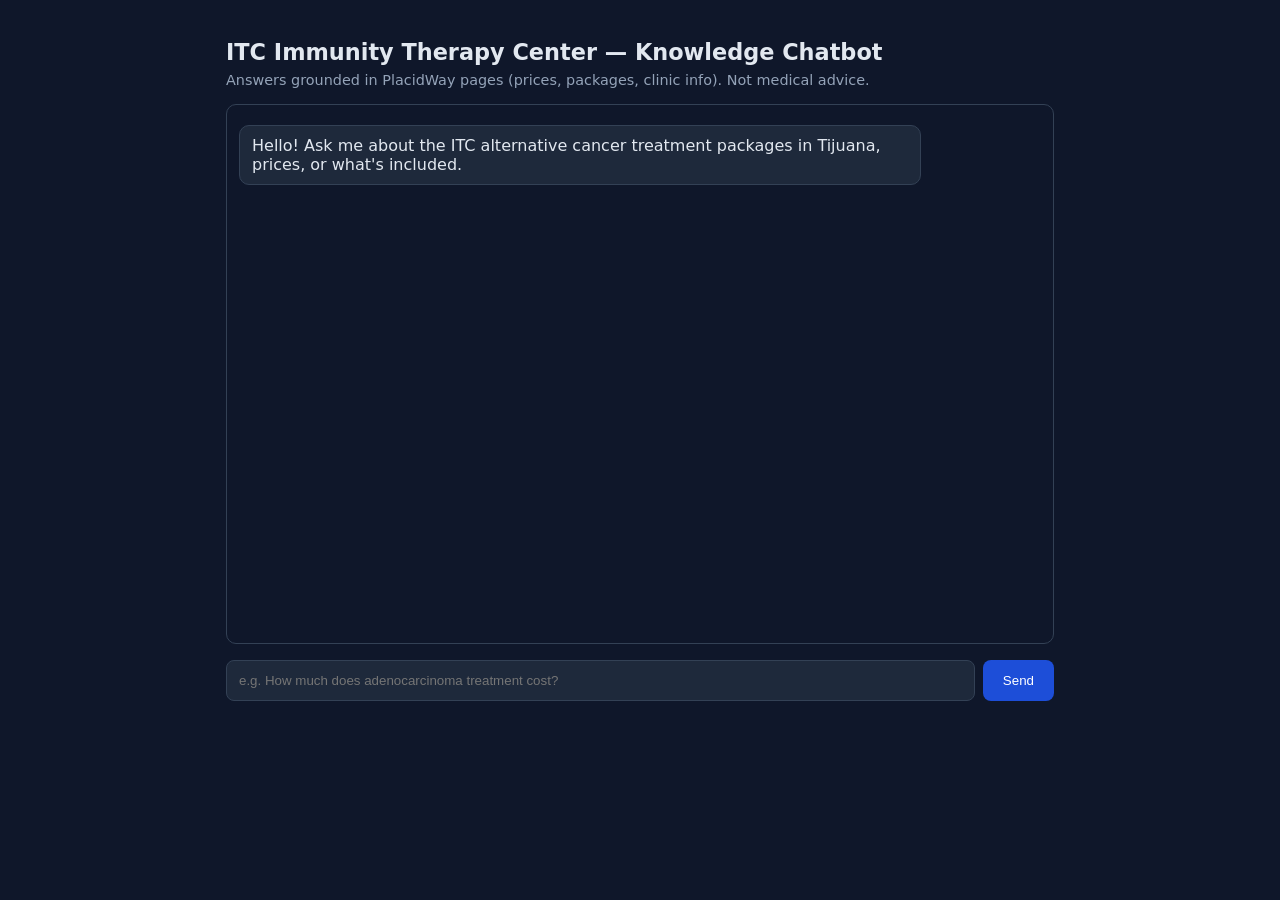
==== templates/index.html @ ea00688a "PlacidWay knowledge chatbot: BM25 retrieval, pluggable LLM, grounded answers" ====
<!doctype html>
<html lang="en">
<head>
  <meta charset="utf-8">
  <meta name="viewport" content="width=device-width, initial-scale=1">
  <title>PlacidWay ITC Knowledge Chatbot</title>
  <link rel="stylesheet" href="/static/style.css">
</head>
<body>
  <main>
    <h1>ITC Immunity Therapy Center — Knowledge Chatbot</h1>
    <p class="sub">Answers grounded in PlacidWay pages (prices, packages, clinic info). Not medical advice.</p>
    <div id="log" aria-live="polite">
      <div class="msg bot">Hello! Ask me about the ITC alternative cancer treatment packages in Tijuana, prices, or what's included.</div>
    </div>
    <form id="form">
      <input id="input" type="text" autocomplete="off" placeholder="e.g. How much does adenocarcinoma treatment cost?" required>
      <button type="submit">Send</button>
    </form>
    <div class="sources" id="sources"></div>
  </main>
  <script>
    const log = document.getElementById('log'), form = document.getElementById('form'),
          input = document.getElementById('input'), srcEl = document.getElementById('sources');
    let history = [];
    form.addEventListener('submit', async (e) => {
      e.preventDefault();
      const message = input.value.trim();
      if (!message) return;
      add('user', message);
      input.value = '';
      const res = await fetch('/chat', {method: 'POST', headers: {'Content-Type': 'application/json'},
        body: JSON.stringify({message, history: history.slice(-6)})});
      const data = await res.json();
      add('bot', data.answer || 'Sorry, something went wrong.');
      if (data.sources) srcEl.textContent = 'Sources: ' + [...new Set(data.sources.map(s => s.url))].join('  |  ');
      history.push({role: 'user', content: message}, {role: 'assistant', content: data.answer});
    });
    function add(who, text) {
      const d = document.createElement('div');
      d.className = 'msg ' + who;
      d.textContent = text;
      log.appendChild(d);
      log.scrollTop = log.scrollHeight;
    }
  </script>
</body>
</html>
---- static/style.css ----
:root { color-scheme: light dark; }
* { box-sizing: border-box; }
body { margin: 0; font-family: system-ui, sans-serif; background: #0f172a; color: #e2e8f0; }
main { max-width: 860px; margin: 0 auto; padding: 24px 16px; }
h1 { font-size: 1.4rem; }
.sub { color: #94a3b8; font-size: .9rem; margin-top: -8px; }
#log { height: 60vh; overflow-y: auto; border: 1px solid #334155; border-radius: 10px; padding: 12px; margin: 16px 0; }
.msg { margin: 8px 0; padding: 10px 12px; border-radius: 10px; max-width: 85%; white-space: pre-wrap; }
.bot { background: #1e293b; border: 1px solid #334155; }
.user { background: #1d4ed8; margin-left: auto; }
form { display: flex; gap: 8px; }
input { flex: 1; padding: 12px; border-radius: 8px; border: 1px solid #334155; background: #1e293b; color: inherit; }
button { padding: 12px 20px; border-radius: 8px; border: 0; background: #1d4ed8; color: #fff; cursor: pointer; }
.sources { color: #94a3b8; font-size: .8rem; margin-top: 8px; word-break: break-all; }
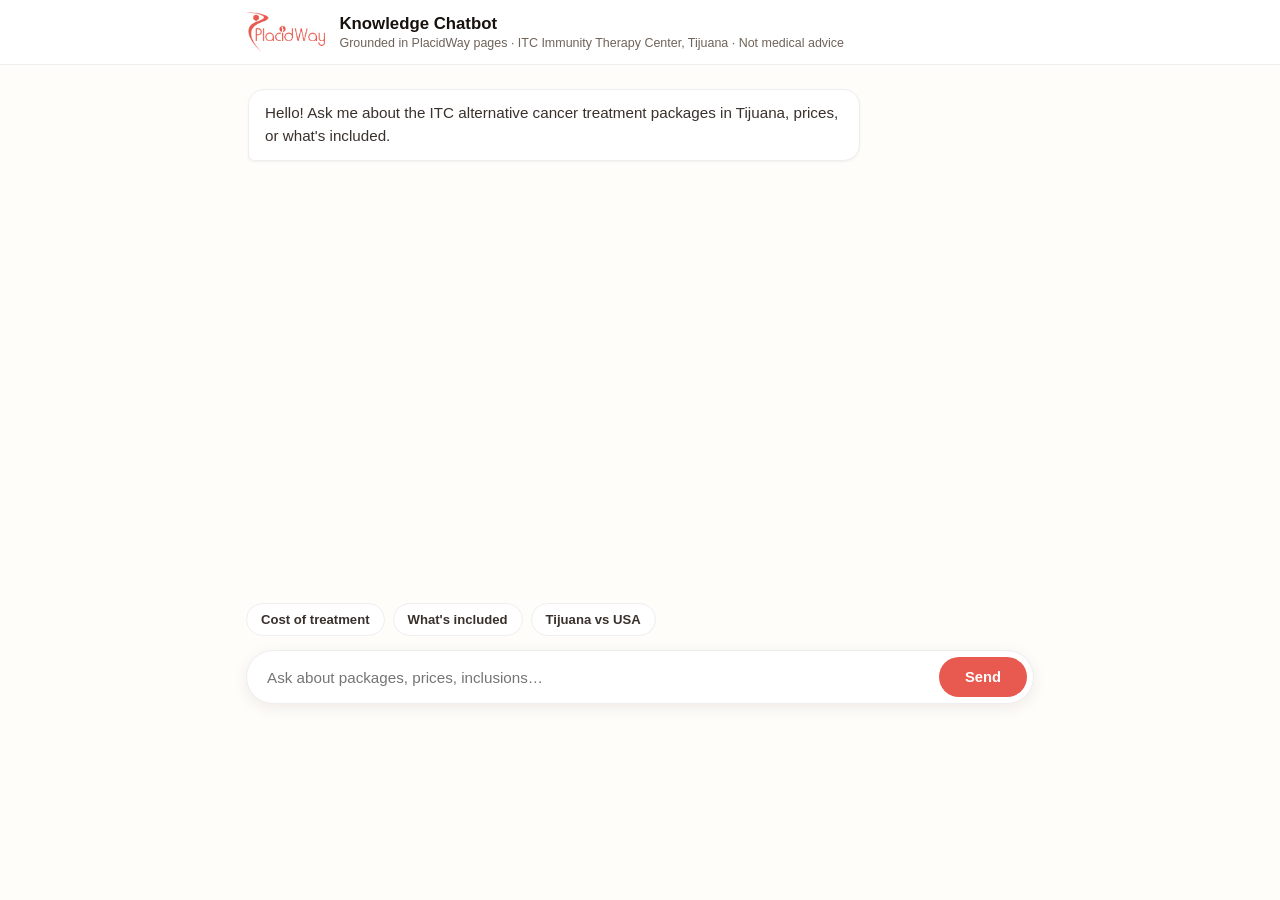
==== commit 166f77a7: "Multi-language: strict single-language replies, localized quote text, IDK without citations, multili" ====
--- a/templates/index.html
+++ b/templates/index.html
@@ -7,14 +7,24 @@
   <link rel="stylesheet" href="/static/style.css">
 </head>
 <body>
+  <header>
+    <div class="wrap">
+      <img class="logo" src="/static/placidway-logo.png" alt="PlacidWay">
+      <div>
+        <h1>Knowledge Chatbot</h1>
+        <p class="sub">Grounded in PlacidWay pages · ITC Immunity Therapy Center, Tijuana · Not medical advice</p>
+      </div>
+    </div>
+  </header>
   <main>
-    <h1>ITC Immunity Therapy Center — Knowledge Chatbot</h1>
-    <p class="sub">Answers grounded in PlacidWay pages (prices, packages, clinic info). Not medical advice.</p>
-    <div id="log" aria-live="polite">
-      <div class="msg bot">Hello! Ask me about the ITC alternative cancer treatment packages in Tijuana, prices, or what's included.</div>
+    <div id="log" aria-live="polite"></div>
+    <div class="suggest">
+      <button class="chip" data-q="How much does adenocarcinoma cancer treatment cost in Tijuana?">Cost of treatment</button>
+      <button class="chip" data-q="What is included in the adrenal cancer treatment package?">What's included</button>
+      <button class="chip" data-q="Is alternative cancer treatment cheaper in Tijuana or in the USA?">Tijuana vs USA</button>
     </div>
     <form id="form">
-      <input id="input" type="text" autocomplete="off" placeholder="e.g. How much does adenocarcinoma treatment cost?" required>
+      <input id="input" type="text" autocomplete="off" placeholder="Ask about packages, prices, inclusions…" required>
       <button type="submit">Send</button>
     </form>
     <div class="sources" id="sources"></div>
@@ -23,25 +33,55 @@
     const log = document.getElementById('log'), form = document.getElementById('form'),
           input = document.getElementById('input'), srcEl = document.getElementById('sources');
     let history = [];
-    form.addEventListener('submit', async (e) => {
+
+    add('bot', 'Hello! Ask me about the ITC alternative cancer treatment packages in Tijuana, prices, or what\'s included.');
+    document.querySelectorAll('.chip').forEach(c =>
+      c.addEventListener('click', () => send(c.dataset.q)));
+
+    form.addEventListener('submit', (e) => {
       e.preventDefault();
-      const message = input.value.trim();
+      send(input.value.trim());
+    });
+
+    async function send(message) {
       if (!message) return;
+      input.value = '';
       add('user', message);
-      input.value = '';
       const res = await fetch('/chat', {method: 'POST', headers: {'Content-Type': 'application/json'},
         body: JSON.stringify({message, history: history.slice(-6)})});
       const data = await res.json();
-      add('bot', data.answer || 'Sorry, something went wrong.');
-      if (data.sources) srcEl.textContent = 'Sources: ' + [...new Set(data.sources.map(s => s.url))].join('  |  ');
+      add('bot', data.answer || 'Sorry, something went wrong.', data.disclaimer);
+      if (data.sources && data.sources.length) {
+        const uniq = [...new Set(data.sources.map(s => s.url))];
+        srcEl.innerHTML = 'Sources: ' + uniq.map(u =>
+          '<a href="' + u + '" target="_blank" rel="noopener">' + u.replace(/^https?:\/\/[^/]+\//, '…/') + '</a>'
+        ).join('  ·  ');
+      }
       history.push({role: 'user', content: message}, {role: 'assistant', content: data.answer});
-    });
-    function add(who, text) {
+    }
+
+    function add(who, text, disclaimer) {
       const d = document.createElement('div');
       d.className = 'msg ' + who;
-      d.textContent = text;
+      d.innerHTML = render(text);
       log.appendChild(d);
+      if (disclaimer) {
+        const dd = document.createElement('div');
+        dd.className = 'disclaimer';
+        dd.textContent = disclaimer;
+        d.appendChild(dd);
+      }
       log.scrollTop = log.scrollHeight;
+    }
+
+    function render(t) {
+      return t.replace(/&/g, '&amp;').replace(/</g, '&lt;').replace(/>/g, '&gt;')
+        .replace(/\*\*([^*]+)\*\*/g, '<strong>$1</strong>')
+        .replace(/\*/g, '')
+        .replace(/\[source:\s*(https?:\/\/[^\s\]]+)\]/g, ' <a href="$1" target="_blank" rel="noopener">$1</a>')
+        .replace(/(?<![="])https?:\/\/[^\s<"'\]]+/g, '<a href="$&" target="_blank" rel="noopener">$&</a>')
+        .replace(/^([*•-] .*)$/gm, '· $1')
+        .replace(/\n/g, '<br>');
     }
   </script>
 </body>
--- a/static/style.css
+++ b/static/style.css
@@ -1,14 +1,109 @@
-:root { color-scheme: light dark; }
+:root {
+  --primary: #E85A4F;
+  --primary-press: #cf4a3f;
+  --primary-soft: #FDEFEE;
+  --ink: #18120f;
+  --text: #3a312c;
+  --muted: #6f6258;
+  --line: #EEEEEE;
+  --surface: #ffffff;
+  --bg: #fffdf9;
+  --link: #cf4a3f;
+}
 * { box-sizing: border-box; }
-body { margin: 0; font-family: system-ui, sans-serif; background: #0f172a; color: #e2e8f0; }
-main { max-width: 860px; margin: 0 auto; padding: 24px 16px; }
-h1 { font-size: 1.4rem; }
-.sub { color: #94a3b8; font-size: .9rem; margin-top: -8px; }
-#log { height: 60vh; overflow-y: auto; border: 1px solid #334155; border-radius: 10px; padding: 12px; margin: 16px 0; }
-.msg { margin: 8px 0; padding: 10px 12px; border-radius: 10px; max-width: 85%; white-space: pre-wrap; }
-.bot { background: #1e293b; border: 1px solid #334155; }
-.user { background: #1d4ed8; margin-left: auto; }
-form { display: flex; gap: 8px; }
-input { flex: 1; padding: 12px; border-radius: 8px; border: 1px solid #334155; background: #1e293b; color: inherit; }
-button { padding: 12px 20px; border-radius: 8px; border: 0; background: #1d4ed8; color: #fff; cursor: pointer; }
-.sources { color: #94a3b8; font-size: .8rem; margin-top: 8px; word-break: break-all; }
+body {
+  margin: 0;
+  font-family: -apple-system, BlinkMacSystemFont, "Segoe UI", Roboto, Oxygen, Ubuntu, sans-serif;
+  background: var(--bg);
+  color: var(--text);
+  display: flex;
+  flex-direction: column;
+  min-height: 100vh;
+}
+header {
+  background: var(--surface);
+  border-bottom: 1px solid var(--line);
+  padding: 12px 0;
+  position: sticky; top: 0; z-index: 2;
+}
+header .wrap {
+  max-width: 820px; margin: 0 auto; padding: 0 16px;
+  display: flex; align-items: center; gap: 14px;
+}
+.logo { height: 40px; width: auto; }
+header h1 { font-size: 1.05rem; color: var(--ink); margin: 0; }
+header .sub { font-size: .78rem; color: var(--muted); margin: 2px 0 0; }
+main {
+  flex: 1;
+  max-width: 820px; width: 100%; margin: 0 auto;
+  padding: 20px 16px 12px;
+  display: flex; flex-direction: column; gap: 14px;
+}
+#log {
+  flex: 1;
+  max-height: 56vh; min-height: 300px;
+  overflow-y: auto;
+  display: flex; flex-direction: column; gap: 12px;
+  padding: 4px 2px;
+}
+.msg {
+  max-width: 78%;
+  padding: 12px 16px;
+  border-radius: 16px;
+  line-height: 1.5;
+  font-size: .95rem;
+  word-break: break-word;
+}
+.bot {
+  background: var(--surface);
+  border: 1px solid var(--line);
+  border-bottom-left-radius: 6px;
+  box-shadow: 0 1px 3px rgba(24, 18, 15, .05);
+  align-self: flex-start;
+}
+.user {
+  background: var(--primary);
+  color: #fff;
+  border-bottom-right-radius: 6px;
+  align-self: flex-end;
+  box-shadow: 0 4px 14px rgba(232, 90, 79, .25);
+}
+.msg a { color: var(--link); word-break: break-all; }
+.user a { color: #fff; text-decoration: underline; }
+.disclaimer {
+  font-size: .72rem; color: var(--muted);
+  margin-top: 10px; padding-top: 8px;
+  border-top: 1px solid var(--line);
+}
+.suggest { display: flex; flex-wrap: wrap; gap: 8px; }
+.chip {
+  background: var(--surface);
+  border: 1px solid var(--line);
+  color: var(--text); font-size: .82rem;
+  padding: 8px 14px; border-radius: 999px;
+  cursor: pointer;
+  transition: border-color .15s ease, color .15s ease, background .15s ease;
+}
+.chip:hover { border-color: var(--primary); color: var(--primary); background: var(--primary-soft); }
+form {
+  display: flex; gap: 4px;
+  background: var(--surface);
+  border: 1px solid var(--line);
+  border-radius: 999px;
+  padding: 6px 6px 6px 20px;
+  box-shadow: 0 4px 16px rgba(24, 18, 15, .07);
+}
+input {
+  flex: 1; border: 0; outline: none; background: transparent;
+  font-size: .95rem; color: var(--ink); padding: 10px 0;
+}
+button {
+  border: 0; border-radius: 999px;
+  background: var(--primary); color: #fff;
+  padding: 12px 26px; font-size: .92rem; font-weight: 600;
+  cursor: pointer;
+  transition: background .15s ease;
+}
+button:hover { background: var(--primary-press); }
+.sources { color: var(--muted); font-size: .76rem; word-break: break-all; }
+.sources a { color: var(--muted); }
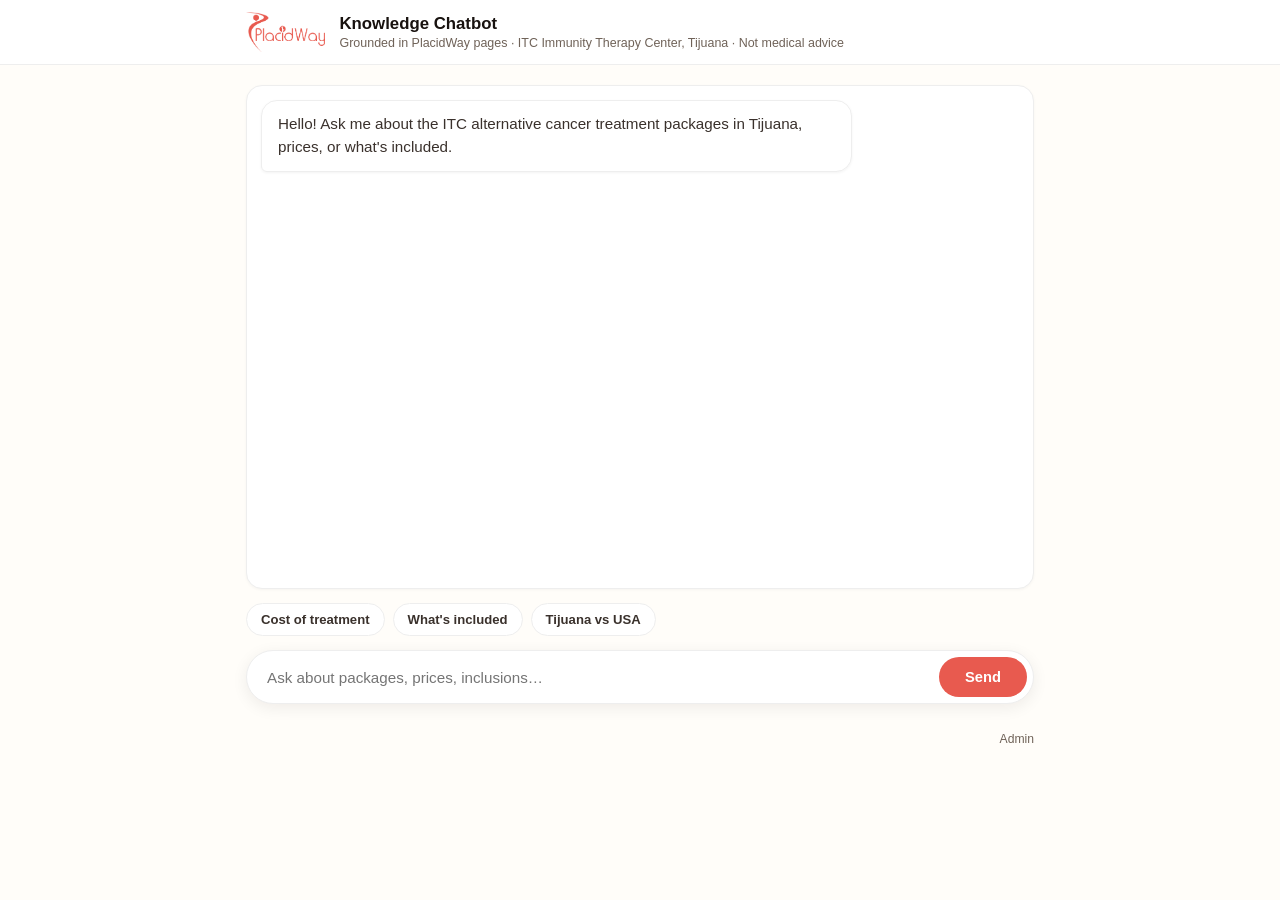
==== commit e99680a2: "Neon Postgres storage (sources/messages/analytics), admin panel (add source by URL, toggle, refresh," ====
--- a/templates/index.html
+++ b/templates/index.html
@@ -28,11 +28,14 @@
       <button type="submit">Send</button>
     </form>
     <div class="sources" id="sources"></div>
+    <p class="footnote"><a href="/admin">Admin</a></p>
   </main>
   <script>
     const log = document.getElementById('log'), form = document.getElementById('form'),
           input = document.getElementById('input'), srcEl = document.getElementById('sources');
     let history = [];
+    const session = localStorage.getItem('pw_session') ||
+      (() => { const id = crypto.randomUUID(); localStorage.setItem('pw_session', id); return id; })();
 
     add('bot', 'Hello! Ask me about the ITC alternative cancer treatment packages in Tijuana, prices, or what\'s included.');
     document.querySelectorAll('.chip').forEach(c =>
@@ -48,7 +51,7 @@
       input.value = '';
       add('user', message);
       const res = await fetch('/chat', {method: 'POST', headers: {'Content-Type': 'application/json'},
-        body: JSON.stringify({message, history: history.slice(-6)})});
+        body: JSON.stringify({message, history: history.slice(-6), session})});
       const data = await res.json();
       add('bot', data.answer || 'Sorry, something went wrong.', data.disclaimer);
       if (data.sources && data.sources.length) {
--- a/static/style.css
+++ b/static/style.css
@@ -44,7 +44,11 @@
   max-height: 56vh; min-height: 300px;
   overflow-y: auto;
   display: flex; flex-direction: column; gap: 12px;
-  padding: 4px 2px;
+  padding: 14px;
+  background: var(--surface);
+  border: 1px solid var(--line);
+  border-radius: 16px;
+  box-shadow: 0 1px 3px rgba(24, 18, 15, .04);
 }
 .msg {
   max-width: 78%;
@@ -107,3 +111,6 @@
 button:hover { background: var(--primary-press); }
 .sources { color: var(--muted); font-size: .76rem; word-break: break-all; }
 .sources a { color: var(--muted); }
+.footnote { margin: 0; font-size: .76rem; text-align: right; }
+.footnote a { color: var(--muted); text-decoration: none; }
+.footnote a:hover { color: var(--primary); }
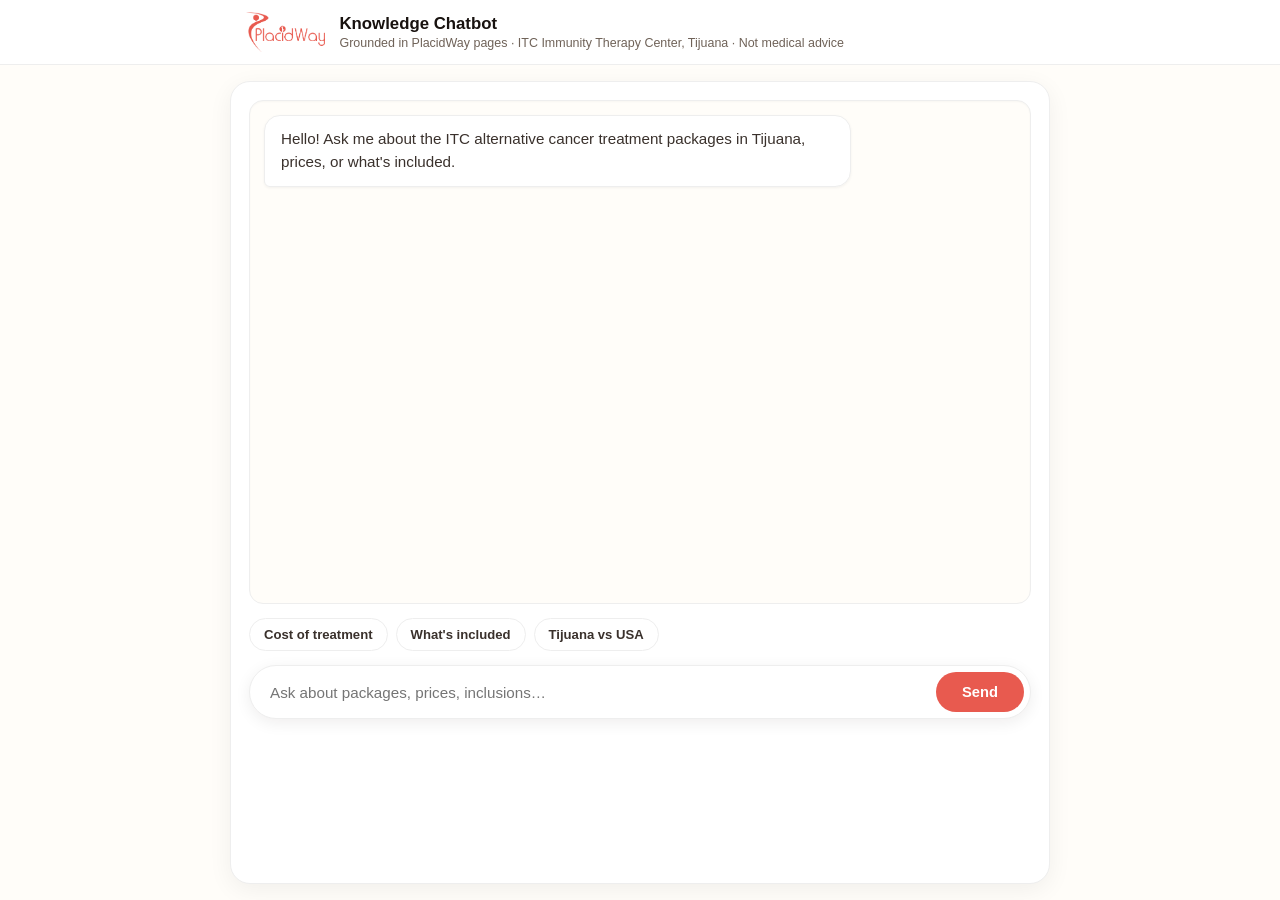
==== commit 8c4a8b0b: "Remove admin link from chat page (admin still at /admin)" ====
--- a/templates/index.html
+++ b/templates/index.html
@@ -28,7 +28,6 @@
       <button type="submit">Send</button>
     </form>
     <div class="sources" id="sources"></div>
-    <p class="footnote"><a href="/admin">Admin</a></p>
   </main>
   <script>
     const log = document.getElementById('log'), form = document.getElementById('form'),
--- a/static/style.css
+++ b/static/style.css
@@ -35,9 +35,16 @@
 header .sub { font-size: .78rem; color: var(--muted); margin: 2px 0 0; }
 main {
   flex: 1;
-  max-width: 820px; width: 100%; margin: 0 auto;
-  padding: 20px 16px 12px;
+  max-width: 820px; width: calc(100% - 32px); margin: 16px auto;
+  padding: 18px;
+  background: var(--surface);
+  border: 1px solid var(--line);
+  border-radius: 20px;
+  box-shadow: 0 6px 24px rgba(24, 18, 15, .06);
   display: flex; flex-direction: column; gap: 14px;
+}
+@media (max-width: 600px) {
+  main { width: calc(100% - 16px); margin: 8px auto; padding: 12px; border-radius: 14px; }
 }
 #log {
   flex: 1;
@@ -45,10 +52,10 @@
   overflow-y: auto;
   display: flex; flex-direction: column; gap: 12px;
   padding: 14px;
-  background: var(--surface);
+  background: var(--bg);
   border: 1px solid var(--line);
-  border-radius: 16px;
-  box-shadow: 0 1px 3px rgba(24, 18, 15, .04);
+  border-radius: 14px;
+  box-shadow: inset 0 1px 2px rgba(24, 18, 15, .03);
 }
 .msg {
   max-width: 78%;
@@ -111,6 +118,3 @@
 button:hover { background: var(--primary-press); }
 .sources { color: var(--muted); font-size: .76rem; word-break: break-all; }
 .sources a { color: var(--muted); }
-.footnote { margin: 0; font-size: .76rem; text-align: right; }
-.footnote a { color: var(--muted); text-decoration: none; }
-.footnote a:hover { color: var(--primary); }
